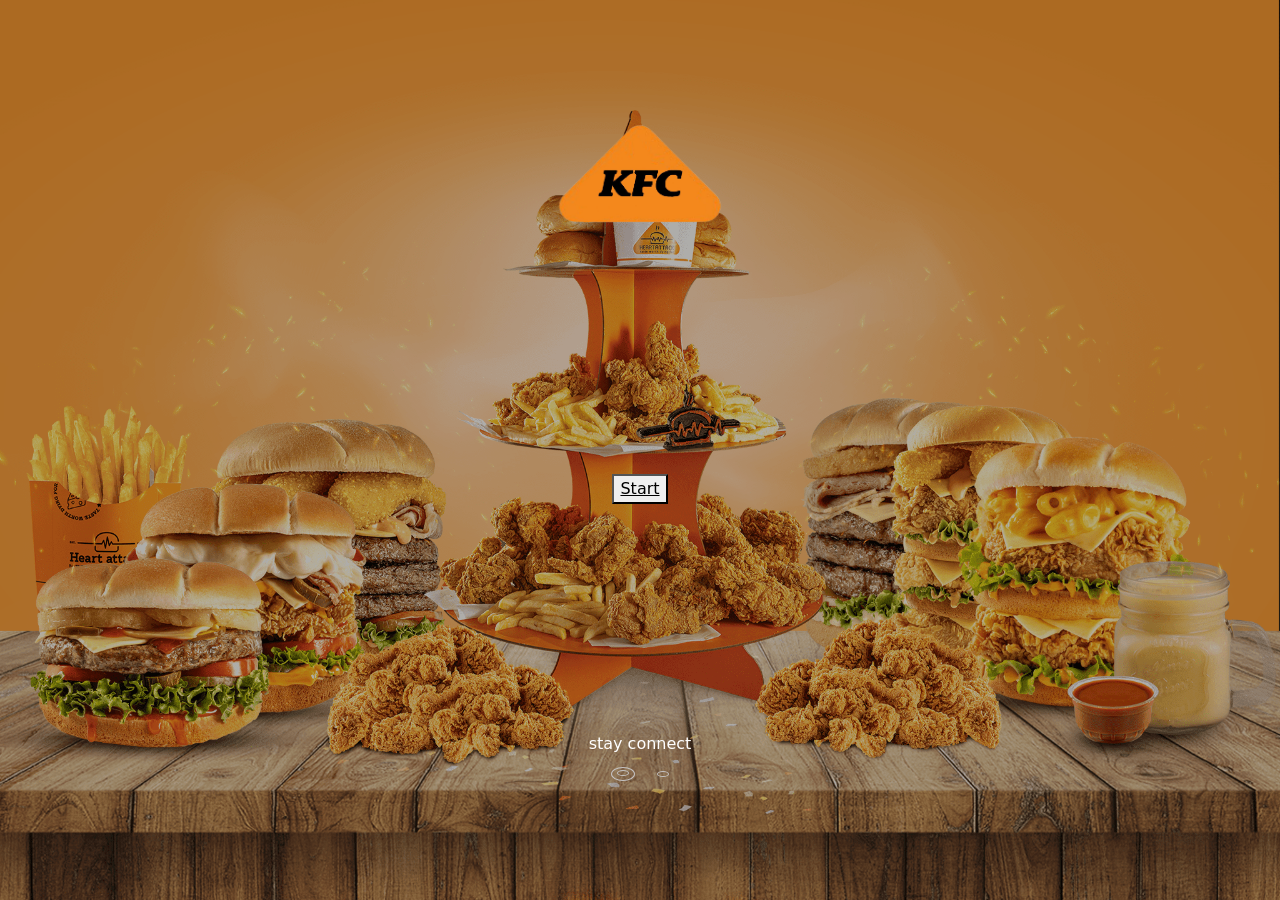
==== index.html @ 760fef1e "Upload project files" ====
<html>

<head>
    <meta name="viewport" content="width=device-width,initial-scale=1.0"/>    
    <link rel="stylesheet" href="css/bootstrap.min.css">
    <link rel="stylesheet" href="css/all.min.css">
    <link rel="stylesheet" href="css/menu.css">
</head>

<body>

<section class="w-100 h-100">
<div class="heartAttack-bg d-fle text-center justify-content-center w-100 h-100">
    <div class="cover"></div>
        <div class="content m-auto text-center d-flex  flex-column text-center justify-content-around w-100 h-100 align-items-center">
               <div>
                    <img class="logoImage" src="images/main-logo.png" alt="logo image" width="175">     
               </div>
            
               <button class="start-layer"> <a class="link" href="menu.html">Start</a> </button>
       
            <div class="pr-fa">
                <h6 class="text-white">stay connect </h6>
                <button class="conn-icon conn-icon-fa mx-2"><svg class="svg-inline--fa fa-facebook-f conn-icon-fa conn-icon fs-6" aria-hidden="true" focusable="false" data-prefix="fab" data-icon="facebook-f" role="img" xmlns="http://www.w3.org/2000/svg" viewBox="0 0 320 512" data-fa-i2svg=""><path fill="currentColor" d="M279.14 288l14.22-92.66h-88.91v-60.13c0-25.35 12.42-50.06 52.24-50.06h40.42V6.26S260.43 0 225.36 0c-73.22 0-121.08 44.38-121.08 124.72v70.62H22.89V288h81.39v224h100.17V288z"></path></svg> </button>
                <button class="conn-icon conn-icon-ins mx-2"><svg class="svg-inline--fa fa-instagram" aria-hidden="true" focusable="false" data-prefix="fab" data-icon="instagram" role="img" xmlns="http://www.w3.org/2000/svg" viewBox="0 0 448 512" data-fa-i2svg=""><path fill="currentColor" d="M224.1 141c-63.6 0-114.9 51.3-114.9 114.9s51.3 114.9 114.9 114.9S339 319.5 339 255.9 287.7 141 224.1 141zm0 189.6c-41.1 0-74.7-33.5-74.7-74.7s33.5-74.7 74.7-74.7 74.7 33.5 74.7 74.7-33.6 74.7-74.7 74.7zm146.4-194.3c0 14.9-12 26.8-26.8 26.8-14.9 0-26.8-12-26.8-26.8s12-26.8 26.8-26.8 26.8 12 26.8 26.8zm76.1 27.2c-1.7-35.9-9.9-67.7-36.2-93.9-26.2-26.2-58-34.4-93.9-36.2-37-2.1-147.9-2.1-184.9 0-35.8 1.7-67.6 9.9-93.9 36.1s-34.4 58-36.2 93.9c-2.1 37-2.1 147.9 0 184.9 1.7 35.9 9.9 67.7 36.2 93.9s58 34.4 93.9 36.2c37 2.1 147.9 2.1 184.9 0 35.9-1.7 67.7-9.9 93.9-36.2 26.2-26.2 34.4-58 36.2-93.9 2.1-37 2.1-147.8 0-184.8zM398.8 388c-7.8 19.6-22.9 34.7-42.6 42.6-29.5 11.7-99.5 9-132.1 9s-102.7 2.6-132.1-9c-19.6-7.8-34.7-22.9-42.6-42.6-11.7-29.5-9-99.5-9-132.1s-2.6-102.7 9-132.1c7.8-19.6 22.9-34.7 42.6-42.6 29.5-11.7 99.5-9 132.1-9s102.7-2.6 132.1 9c19.6 7.8 34.7 22.9 42.6 42.6 11.7 29.5 9 99.5 9 132.1s2.7 102.7-9 132.1z"></path></svg><!-- <i class="fa-brands fa-instagram "></i> Font Awesome fontawesome.com --> </button>
              </div>

        </div>
            
            
</div>
  
</section>  

</body>
</html>
---- css/menu.css ----
.menu-body{
    background: linear-gradient( #a51d16,rgb(107, 14, 14),rgb(97, 6, 6) ,rgb(39, 1, 1),#a51d16,rgb(53, 7, 7),rgb(107, 14, 14),rgb(0, 0, 0));
}
.navbar{
    background-color: hsl(0, 0%, 100%);
    width: 100%;
}
.top-fixed{
    background-color: hsla(0, 0%, 100%, 0.671) !important;
    opacity: 0.9;
    position: fixed;
    left: 0;
    right: 0;
    z-index: 99999999;
}
::-webkit-scrollbar{
    width: 0.3125rem;
}
::-webkit-scrollbar-thumb{
    background: linear-gradient(#a51d16, rgb(107, 14, 14), rgb(53, 7, 7), rgb(0, 0, 0));
    height: 0.125rem;
    border-radius: 0.625rem;
}
::-webkit-scrollbar-track{
    background-color: rgba(255, 255, 255, 0);
}
i{
    cursor: pointer;
    color: #fff;
    font-size:30px;
    padding: 5px;
}
a{
color: #000000 !important;
}
#loading{
    width: 100%;
    height: 100%;
    background-color: #000000;
    background-repeat: no-repeat;
    position: fixed;
    display: flex;
    justify-content: center;
    align-items: center;
    top:0;
    right: 0;
    left: 0;
    bottom: 0;
    z-index: 999999999;
}
.main-menu-content
.logo-icon{
    width: 100px;
}
.icon-delivery{
    width: 50px;
    padding-right: 9px;
    margin-top: -4px;    
}
.nav-icons{
    cursor: pointer;
    transition: all 1s;
}
.nav-icons:hover{
  color:#c41208 !important;
}
.nav-btns{
    width: 153px;
    height: 36px;
    border: 1px solid rgba(7, 7, 6, 0.1);
    text-align: center;
    border-radius: 10px;
    font-size: 14px;
    background-color: rgb(255, 255, 255);
    color:rgba(0, 0, 0, 0.55);;
    margin-left: 20px;
    padding-bottom: 2px;
}
.focus{
    border: 0.125rem solid red;
}
.nav-btn-Delivery:hover h2 {
    background-color: #9501f8;
}
.d-block{
    height: 300px;
    font-size: 40px;
}
.Login-btn{
    background-color: #e61409;
    color: white;
    padding: 0.625rem 0.9375rem;
    border-radius: 0.625rem;
    border: none;
    transition: all .5s;
}
.login-btn:hover {
    background-color: #300503;
    box-shadow: 0rem 0.3125rem 0.5rem #aa0d05;
}
.Main-menu{
    padding-top: 43px;
    width: 93%;
}
.carousel-inner2{
    background-color: #fff;
    height: 200px;
}
.EXPLORE-MENU ,.BESTSELLER{
    padding-bottom: 50px;
    color: #fff;
    font-size: 23px;
}
.main-menu-content{
    border-top-left-radius: 50% ;
    border-top-right-radius: 50%;
    border-bottom-left-radius: 50%;
    background-color: #fff;
    height: 250px;
    width: 250px;
    text-align: center;
    box-shadow: 0 40px 30px  #00000086;
    float:left;
    position: relative;
    transition: all 1s;
    margin-top: 70px;
    cursor: pointer;
}
.main-menu-content-images{
    width: 80%;
    top: -80px;
    left: 25px !important;
    position: absolute;
}
.main-menu-content-text{
    padding-top: 150px;
    font-size: 25px;
}
.main-menu-content:hover{
    transform: translateY(-10%);
    border: 2px solid #a51d16;
}
.line{
    width: 45px;
    height: 3px;
    background-color:#ffc2c2;    
    margin-left: 102px;
    color: #fff;
}
.circle{
    width: 20;
    height: 20;
    background: linear-gradient(rgba(128, 6, 6)10% ,#000000);
    margin: auto;
    border-radius: 50%;
    position: absolute;
    right: 9px;
    bottom: 9px;
}
.owl-carousel{
    width: 90% !important;
    text-align: center !important;
}
.owl-carousel-content{
    border-radius: 3.125rem 3.125rem 1.25rem 1.25rem;
    width: 100%;
    padding: 5px;
    background-color: #fff;
    width: 250px;
    box-shadow: 0 40px 30px  #00000086;
    float:left;
    position: relative;
    transition: all 1s;
    margin-top: 70px;
    cursor: pointer;
}
@media screen and (max-width:569px){
    .owl-carousel-content{
       margin-left: 5rem !important;
    }
}
.owl-carousel-content-images{
    width: 80%;
    top: -105px;
    position: absolute;
}
.main-menu-content-text{
    padding-top:95px;
    font-size: 25px;
}
.owl-price{
    background-color: #a51d1627;
}
.customize{
    background-color: #e61409;
    color: white;
    padding: 0.3125rem 0.9375rem;
    border-radius: 0.625rem;
    border: 0.0625rem solid red;
    transition: all .5s;
}
.customize:hover {
    background-color: white;
    color: red;
}
del{
    color: rgb(163, 163, 163);
    font-size: 0.625rem;
}
.price {
    color: black;
    font-weight: 500;
}
.cart-btn{
    background-color: white;
    color: red;
    border: 0.125rem solid red;
    border-radius: 0.625rem;
    padding: 0.2rem;
    margin: 1;
    margin-top: 0.8rem;
    width: 90%;
    font-weight: 600;
    transition: all .5s;
}
.cart-btn:hover {
    background-color: red;
    color: white;
}
.Bestseller{
    cursor: pointer;
    width: 93% !important;
    margin: auto;
}
.Bestseller-content-text{
    color: #fff;
    padding-left: 10px;
    padding-top: 90px;
}
.ClassicBucket ,.superDinnerMeal ,.TwisterSandwichOriginal ,.KantokCombo{
    background-image: url(../images/KanttokCombo_14_En_1406.jpg);
    background-size: 100% 100%;
    width: 230px;
    height: 310px; 
    border: 1px solid #f01004;
    border-radius: 4%;
    box-shadow: 0 40px 20px #00000048;
    transition: all 1s;
    cursor: pointer;
}
.superDinnerMeal{
    background-image: url(../images/SUperDinerMeal_Menu14_EGY_En_1406.jpg);
}
.ClassicBucket{
    background-image: url(../images/ClassicBucket9Pcs_14_En_1406.jpg);
}
.TwisterSandwichOriginal{
    background-image: url(../images/TwisterSandwichO_EG14_En_1406.jpg);
}
.ClassicBucket:hover ,.superDinnerMeal:hover ,.TwisterSandwichOriginal:hover ,.KantokCombo:hover{
    transform: scale(1.1);
}
.exploreMenu{
    height: 308px;
    background-color: rgb(255, 255, 255);
}
.exploreMenu ,.ic_badge_kfc_img ,.banner_pickup_img ,.fav_order_img{
    border-radius: 8px;
    cursor: pointer;
}
.Adding{
    width: 85%;
    margin: auto;
}
.btn-explore-menu{
    color: #fff;
    background-color:#e61409;
    border: 0;
    padding: 7px 30px;
    border-radius: 10px;
    margin-top: 25px;
    transition: all 1s;
}
.btn-explore-menu:hover{
    color:#e61409;
    background-color: #fff;
    border: 1px solid #e61409;
}
.Contactless-delivery{
    font-size: 12px;
}
.footer{
    margin-top: 50px;
    background-color: black;
}
.ItemsAvailability{
    color: rgb(119, 119, 119);
    font-size: 19px;
}
.footer-menu{
    list-style-type: none;
    display: flex;
    justify-content: space-evenly;
    padding-top: 50px;
    color: #AD202B;
    font-size: 18px;
    width: 95%;
    margin: auto;
}
.facebook ,.twitter ,.instagram{
    transition: all 1s;
    cursor: pointer;
}
.facebook:hover{
    color: rgba(70, 81, 233, 0.959);
    transform: scale(1.1);
}
.twitter:hover{
    color: rgba(0, 153, 255, 0.801);
    transform: scale(1.1);
}
.instagram:hover{
    color: #9501f8;
    transform: scale(1.1);
}
.Contactless{
    color: #fff;
    text-align: center;
    font-size: 25px;
    padding-bottom: 35px;
}
.banner_contactless_delivery{
    height: 208px;
    width: 313px;
}
.icon_delivery_bag ,.icon_delivery_mask ,.icon_sanitized ,.icon_handwash{
    height: 205px;
    border-radius:10px ;
    text-align: center;
    padding-top: 25px;
    width: 147px;
}
.icon-kntakyMan{
    width: 175px;
    padding-top: 20px;
    padding-left: 20px;
}
.combo-66{
    position: absolute;
    top:-120px;
}
.icons-FTI{
    text-align: center;
    margin-top: 40px;
}
p{   
     color: rgb(119, 119, 119);
     text-align: center;
}
.heartAttack-bg{
    background-image: url(../images/heartAttack-bg.png);
    background-size: 100% 100%;
}
.cover{
    background-color: #0000004b;
    position: fixed;
    top: 0;
    left: 0;
    right: 0;
    bottom: 0;
}
.content{
    position: absolute;
    z-index: 999999;
}
.start-laye{
    background-color: white;
    color: #ee3429;
    display: flex;
    align-items: center;
    justify-content: center;
    border-radius: 0.3125rem;
    font-weight: 500;
    animation-duration: .5s;
    transition: all 1s;
}
.conn-icon-fa {
    padding: 0.125rem 0.5rem;
}
.conn-icon{
    border: 0.0625rem solid rgb(197, 195, 195);
    border-radius: 50%;
    background-color: transparent;
    padding: 0.125rem 0.3125rem;
    margin-bottom: 0.125rem;
    color: white;
    transition: all .5s;
}
.footer-links ,.store_locations_text ,.privacy_policy_text{
    text-align:center;
}  
@media screen and (max-width:567px) {
.owl-item{
    margin-right: 5px !important;
}
.footer-links{
    text-align:end !important;
}
.store_locations_text ,.privacy_policy_text{
   text-align: start; 
}  
}
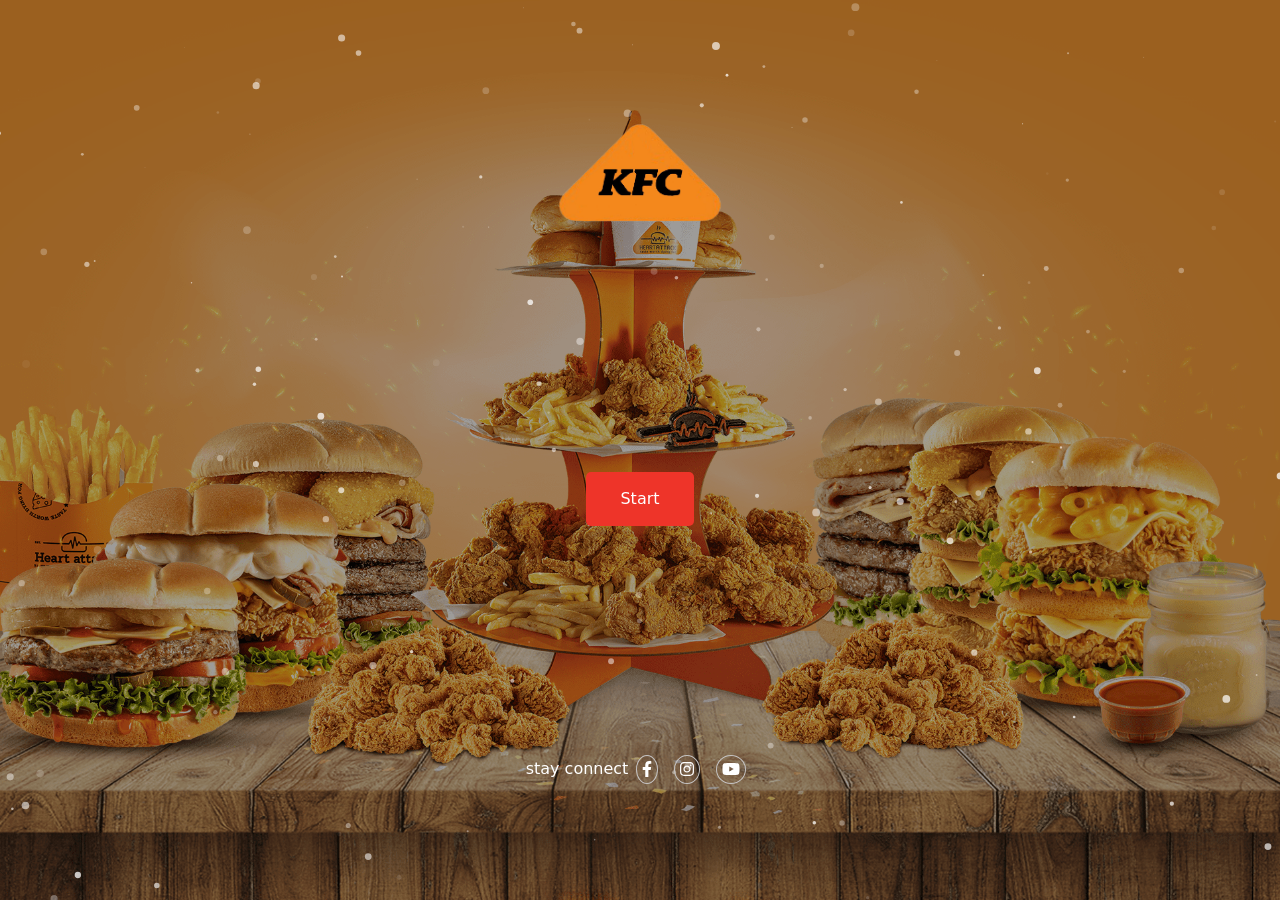
==== commit fbe627c1: "Add icons to the homepage and create particles" ====
--- a/index.html
+++ b/index.html
@@ -8,8 +8,11 @@
 </head>
 
 <body>
-
-<section class="w-100 h-100">
+     <div class="loading">
+      <img src="./images/Spiromaniac.gif" width="250" alt="Spiromaniac" />
+    </div> 
+   <div id="particles-js"></div>
+<section class="w-100">
 <div class="heartAttack-bg d-fle text-center justify-content-center w-100 h-100">
     <div class="cover"></div>
         <div class="content m-auto text-center d-flex  flex-column text-center justify-content-around w-100 h-100 align-items-center">
@@ -19,18 +22,30 @@
             
                <button class="start-layer"> <a class="link" href="menu.html">Start</a> </button>
        
-            <div class="pr-fa">
-                <h6 class="text-white">stay connect </h6>
-                <button class="conn-icon conn-icon-fa mx-2"><svg class="svg-inline--fa fa-facebook-f conn-icon-fa conn-icon fs-6" aria-hidden="true" focusable="false" data-prefix="fab" data-icon="facebook-f" role="img" xmlns="http://www.w3.org/2000/svg" viewBox="0 0 320 512" data-fa-i2svg=""><path fill="currentColor" d="M279.14 288l14.22-92.66h-88.91v-60.13c0-25.35 12.42-50.06 52.24-50.06h40.42V6.26S260.43 0 225.36 0c-73.22 0-121.08 44.38-121.08 124.72v70.62H22.89V288h81.39v224h100.17V288z"></path></svg> </button>
-                <button class="conn-icon conn-icon-ins mx-2"><svg class="svg-inline--fa fa-instagram" aria-hidden="true" focusable="false" data-prefix="fab" data-icon="instagram" role="img" xmlns="http://www.w3.org/2000/svg" viewBox="0 0 448 512" data-fa-i2svg=""><path fill="currentColor" d="M224.1 141c-63.6 0-114.9 51.3-114.9 114.9s51.3 114.9 114.9 114.9S339 319.5 339 255.9 287.7 141 224.1 141zm0 189.6c-41.1 0-74.7-33.5-74.7-74.7s33.5-74.7 74.7-74.7 74.7 33.5 74.7 74.7-33.6 74.7-74.7 74.7zm146.4-194.3c0 14.9-12 26.8-26.8 26.8-14.9 0-26.8-12-26.8-26.8s12-26.8 26.8-26.8 26.8 12 26.8 26.8zm76.1 27.2c-1.7-35.9-9.9-67.7-36.2-93.9-26.2-26.2-58-34.4-93.9-36.2-37-2.1-147.9-2.1-184.9 0-35.8 1.7-67.6 9.9-93.9 36.1s-34.4 58-36.2 93.9c-2.1 37-2.1 147.9 0 184.9 1.7 35.9 9.9 67.7 36.2 93.9s58 34.4 93.9 36.2c37 2.1 147.9 2.1 184.9 0 35.9-1.7 67.7-9.9 93.9-36.2 26.2-26.2 34.4-58 36.2-93.9 2.1-37 2.1-147.8 0-184.8zM398.8 388c-7.8 19.6-22.9 34.7-42.6 42.6-29.5 11.7-99.5 9-132.1 9s-102.7 2.6-132.1-9c-19.6-7.8-34.7-22.9-42.6-42.6-11.7-29.5-9-99.5-9-132.1s-2.6-102.7 9-132.1c7.8-19.6 22.9-34.7 42.6-42.6 29.5-11.7 99.5-9 132.1-9s102.7-2.6 132.1 9c19.6 7.8 34.7 22.9 42.6 42.6 11.7 29.5 9 99.5 9 132.1s2.7 102.7-9 132.1z"></path></svg><!-- <i class="fa-brands fa-instagram "></i> Font Awesome fontawesome.com --> </button>
-              </div>
+            <div class="pr-fa d-flex">
+                <h6 class="text-white mt-1">stay connect </h6>
+                <button class="conn-icon conn-icon-fa mx-2"><i class="fa-brands fa-facebook-f"></i></button>
+                <button class="conn-icon conn-icon-fa mx-2"><i class="fa-brands fa-instagram"></i></button>
+                <button class="conn-icon conn-icon-fa mx-2"><i class="fa-brands fa-youtube"></i></button>
 
-        </div>
+        </div> 
             
             
 </div>
   
 </section>  
 
+    <script src="js/popper.min.js"></script>
+    <script src="js/jquery-3.6.1.min.js"></script>
+    <script src="js/bootstrap.min.js"></script>
+    <script src="js/all.min.js"></script>
+    <script src="js/owl.carousel.min.js"></script>
+    <script src="js/particles.min.js"></script>
+    <script src="js/app.js"></script>
+    <script src="js/about.js"></script>
+
 </body>
-</html>+
+
+</html>
+
--- a/css/menu.css
+++ b/css/menu.css
@@ -31,9 +31,10 @@
     padding: 5px;
 }
 a{
-color: #000000 !important;
-}
-#loading{
+   color: #000000 ;
+   text-decoration:none;
+}  
+.loading{
     width: 100%;
     height: 100%;
     background-color: #000000;
@@ -48,7 +49,14 @@
     bottom: 0;
     z-index: 999999999;
 }
-.main-menu-content
+#particles-js{
+    position:absolute;
+    top:0;
+    left: 0;
+    right: 0;
+    bottom: 0;
+    z-index:1
+}
 .logo-icon{
     width: 100px;
 }
@@ -359,10 +367,11 @@
 }
 .heartAttack-bg{
     background-image: url(../images/heartAttack-bg.png);
-    background-size: 100% 100%;
+    background-size:cover;
+    background-position: 50% 50%;
 }
 .cover{
-    background-color: #0000004b;
+    background-color: #0000005d;
     position: fixed;
     top: 0;
     left: 0;
@@ -373,9 +382,9 @@
     position: absolute;
     z-index: 999999;
 }
-.start-laye{
-    background-color: white;
-    color: #ee3429;
+.start-layer{
+    background-color: #ee3429 ;
+    border:0;
     display: flex;
     align-items: center;
     justify-content: center;
@@ -383,6 +392,20 @@
     font-weight: 500;
     animation-duration: .5s;
     transition: all 1s;
+    padding-top:15px;
+    padding-bottom:15px;
+    padding-left:34px;
+    padding-right:34px;
+}
+.start-layer a{
+    color: #fff;
+    transition: all 1s;
+}
+.start-layer:hover a{
+    color: #ee3429;
+}
+.start-layer:hover{
+   background-color: white;
 }
 .conn-icon-fa {
     padding: 0.125rem 0.5rem;
@@ -394,7 +417,14 @@
     padding: 0.125rem 0.3125rem;
     margin-bottom: 0.125rem;
     color: white;
-    transition: all .5s;
+    transition: all 1s;
+}
+.conn-icon:hover{
+    background-color:#ee3429 ;
+    border: 0.0625rem solid #ee3429 ;
+}
+.conn-icon i{
+    font-size:15px;
 }
 .footer-links ,.store_locations_text ,.privacy_policy_text{
     text-align:center;
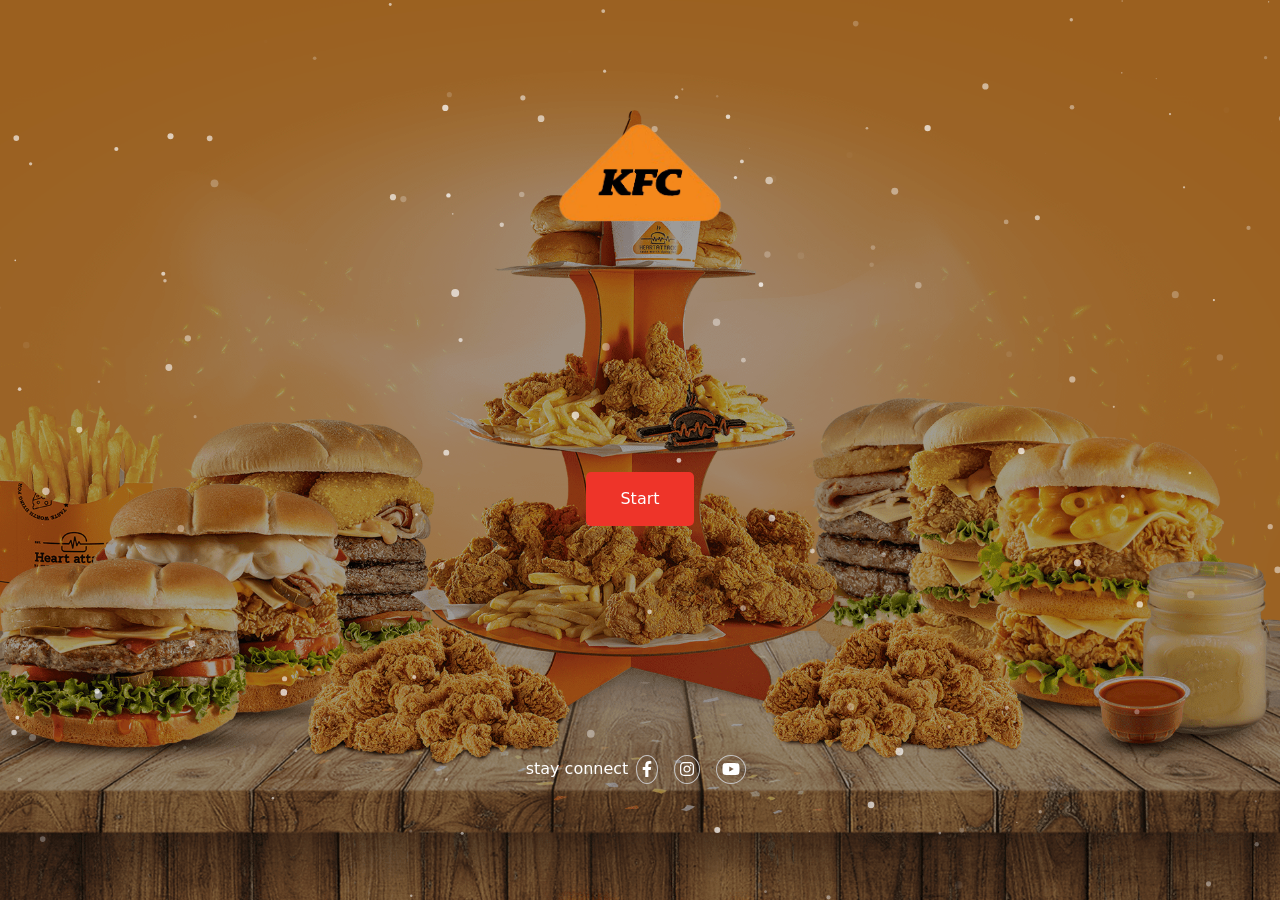
==== commit 68937d48: "The title was added, parts of the design were modified, and comments were added to clarify the role " ====
--- a/index.html
+++ b/index.html
@@ -2,38 +2,38 @@
 
 <head>
     <meta name="viewport" content="width=device-width,initial-scale=1.0"/>    
+    <title>KFC</title>
     <link rel="stylesheet" href="css/bootstrap.min.css">
     <link rel="stylesheet" href="css/all.min.css">
     <link rel="stylesheet" href="css/menu.css">
 </head>
 
 <body>
-     <div class="loading">
+    <div class="loading">
       <img src="./images/Spiromaniac.gif" width="250" alt="Spiromaniac" />
-    </div> 
+    </div>
+
    <div id="particles-js"></div>
-<section class="w-100">
-<div class="heartAttack-bg d-fle text-center justify-content-center w-100 h-100">
-    <div class="cover"></div>
-        <div class="content m-auto text-center d-flex  flex-column text-center justify-content-around w-100 h-100 align-items-center">
-               <div>
-                    <img class="logoImage" src="images/main-logo.png" alt="logo image" width="175">     
-               </div>
+
+    <section class="w-100">
+        <div class="heartAttack-bg d-fle text-center justify-content-center w-100 h-100">
+            <div class="cover"></div>
+            <div class="content m-auto text-center d-flex  flex-column text-center justify-content-around w-100 h-100 align-items-center">
+                <div>
+                            <img class="logoImage" src="images/main-logo.png" alt="logo image" width="175">     
+                </div>
+                    
+                <button class="start-layer"> <a class="link" href="menu.html">Start</a> </button>
             
-               <button class="start-layer"> <a class="link" href="menu.html">Start</a> </button>
-       
-            <div class="pr-fa d-flex">
-                <h6 class="text-white mt-1">stay connect </h6>
-                <button class="conn-icon conn-icon-fa mx-2"><i class="fa-brands fa-facebook-f"></i></button>
-                <button class="conn-icon conn-icon-fa mx-2"><i class="fa-brands fa-instagram"></i></button>
-                <button class="conn-icon conn-icon-fa mx-2"><i class="fa-brands fa-youtube"></i></button>
-
-        </div> 
-            
-            
-</div>
-  
-</section>  
+                <div class="pr-fa d-flex">
+                        <h6 class="text-white mt-1">stay connect </h6>
+                        <button class="conn-icon conn-icon-fa mx-2"><i class="fa-brands fa-facebook-f"></i></button>
+                        <button class="conn-icon conn-icon-fa mx-2"><i class="fa-brands fa-instagram"></i></button>
+                        <button class="conn-icon conn-icon-fa mx-2"><i class="fa-brands fa-youtube"></i></button>
+                </div>  
+            </div>
+        </div>
+    </section>  
 
     <script src="js/popper.min.js"></script>
     <script src="js/jquery-3.6.1.min.js"></script>
@@ -43,9 +43,7 @@
     <script src="js/particles.min.js"></script>
     <script src="js/app.js"></script>
     <script src="js/about.js"></script>
-
 </body>
-
 
 </html>
 
